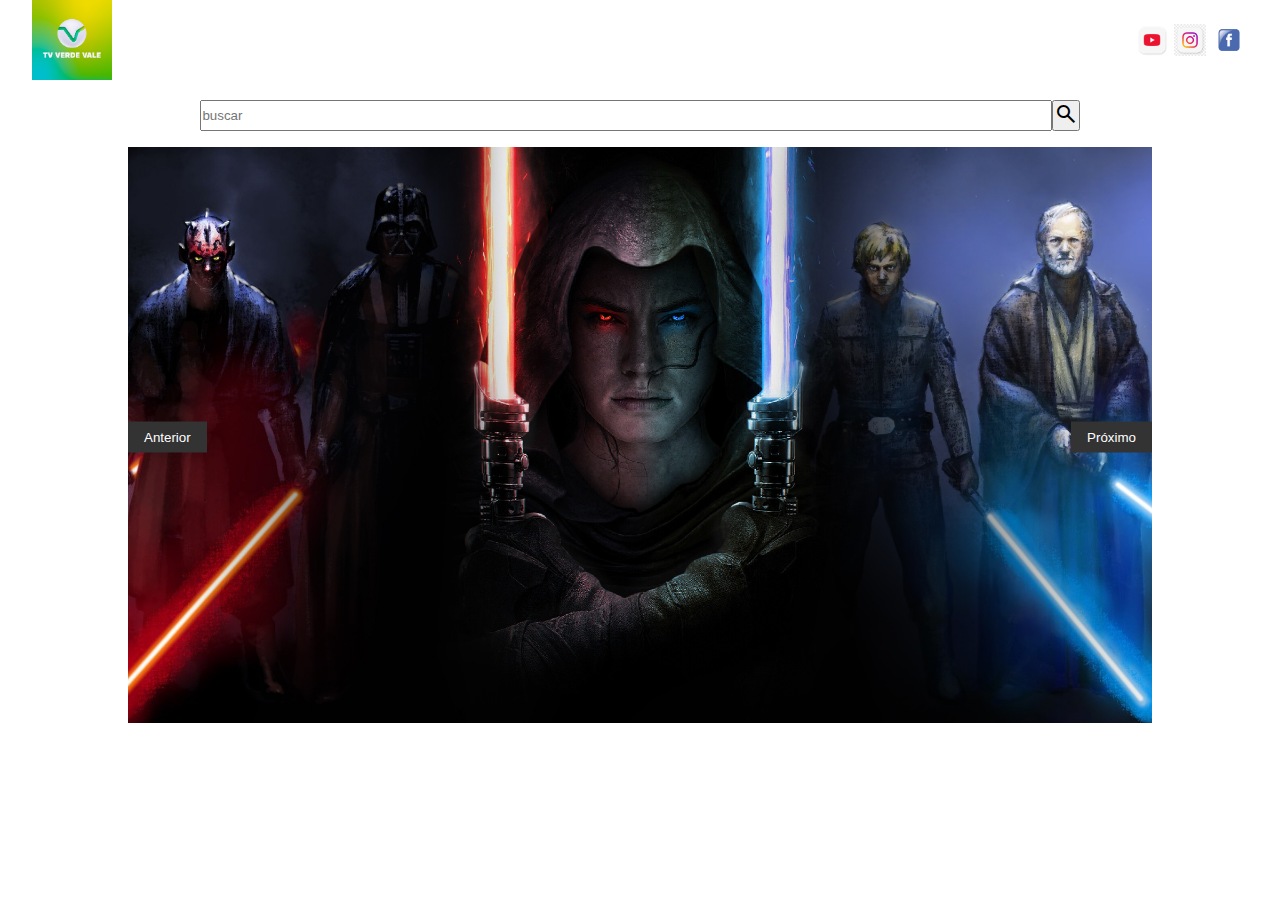
==== index.html @ 39187dad "style: header search carousel" ====
<!DOCTYPE html>
<html lang="pt-br">
<head>
    <meta charset="UTF-8">
    <meta name="viewport" content="width=device-width, initial-scale=1.0">
    <link rel="stylesheet" href="https://fonts.googleapis.com/css2?family=Material+Symbols+Outlined:opsz,wght,FILL,GRAD@20..48,100..700,0..1,-50..200" />
    <link rel="stylesheet" href="./css/style.css">
    <title>Document</title>
</head>
<body>
    <header>
        <nav class="cabecalho">
            <a class="logo" href="#"><img src="./img/iconeVerdesVales.jpg" alt="Logo TV Verdes Vales"></a>
            <ul class="redes">
                <li>
                    <a href="https://www.youtube.com/@TvVerdeValeCanal13" target="_blank">
                    <img src="./img/youtube.png" alt="youtube"></a>
                </li>
                <li class="instaIcon"><a href="https://www.instagram.com/tvverdevale/">
                    <img src="./img/Insta.png" alt="instagram">
                    </a>
                </li>
                <li class="faceIcon">
                    <a href="https://www.facebook.com/tvverdevale/?locale=pt_BR">
                        <img src="./img/Facee.png" alt="facebook">
                    </a>
                </li>
            </ul>
        </nav>
    </header>
    <div class="pesquisa">
        <input type="text" placeholder="buscar">
        <button ><span class="material-symbols-outlined">search</span></button>
    </div>
    <div class="noticias">
        <div class="carrosel">
          <div class="slide"><img src="./img/1311649.jpg" alt="Imagem 1"></div>
          <div class="slide"><img src="./img/1338867.png" alt="Imagem 2"></div>
          <div class="slide"><img src="./img/star wars.jpg" alt="Imagem 3"></div>
          <!-- Adicione mais slides conforme necessário -->
        </div>
        <button id="prevBtn">Anterior</button>
        <button id="nextBtn">Próximo</button>
    </div>
    <div class="menu"></div>
      
    <script>
    
        const carousel = document.querySelector('.carrosel');
        const prevButton = document.getElementById('prevBtn');
        const nextButton = document.getElementById('nextBtn');
        let counter = 0;
        
        nextButton.addEventListener('click', () => {
          counter++;
          carousel.style.transform = `translateX(${-counter * 100}%)`;
        });
        
        prevButton.addEventListener('click', () => {
          if (counter > 0) {
            counter--;
            carousel.style.transform = `translateX(${-counter * 100}%)`;
          }
        });
        </script>
</body>
</html>
---- css/style.css ----
*{
    margin: 0;
    padding: 0;
    box-sizing: border-box;
    font-family: 'Poppins', sans-serif;
    list-style: none;
    text-decoration: none;
}
.cabecalho{
    display: flex;
    align-items: center;
    justify-content: space-between;
    padding: 0 2rem ;
}

.logo img{
    width: 5rem;}
.redes{
    display: flex;
}
.redes a{
    margin: 0.2rem;
}
.redes img{
    width: 2rem;
}
.pesquisa{
    display: flex;
    justify-content: center;
    padding: 1rem 2rem;
}
.pesquisa input{
    width: 70%;
}
.noticias {
    width: 80%;
    margin: 0 auto;
    overflow: hidden;
    position: relative;
  }
  
.carrosel {
    display: flex;
    transition: transform 0.5s ease;
  }
  
.slide {
    flex: 0 0 100%;
  }
  
.slide img{
    max-width: 100%;
    height: auto;
  }
  
.noticias button{
    position: absolute;
    top: 50%;
    transform: translateY(-50%);
    padding: 8px 16px;
    border: none;
    background-color: #333;
    color: white;
    cursor: pointer;
  }
  
#prevBtn {
    left: 0;
  }
  
#nextBtn {
    right: 0;
  }
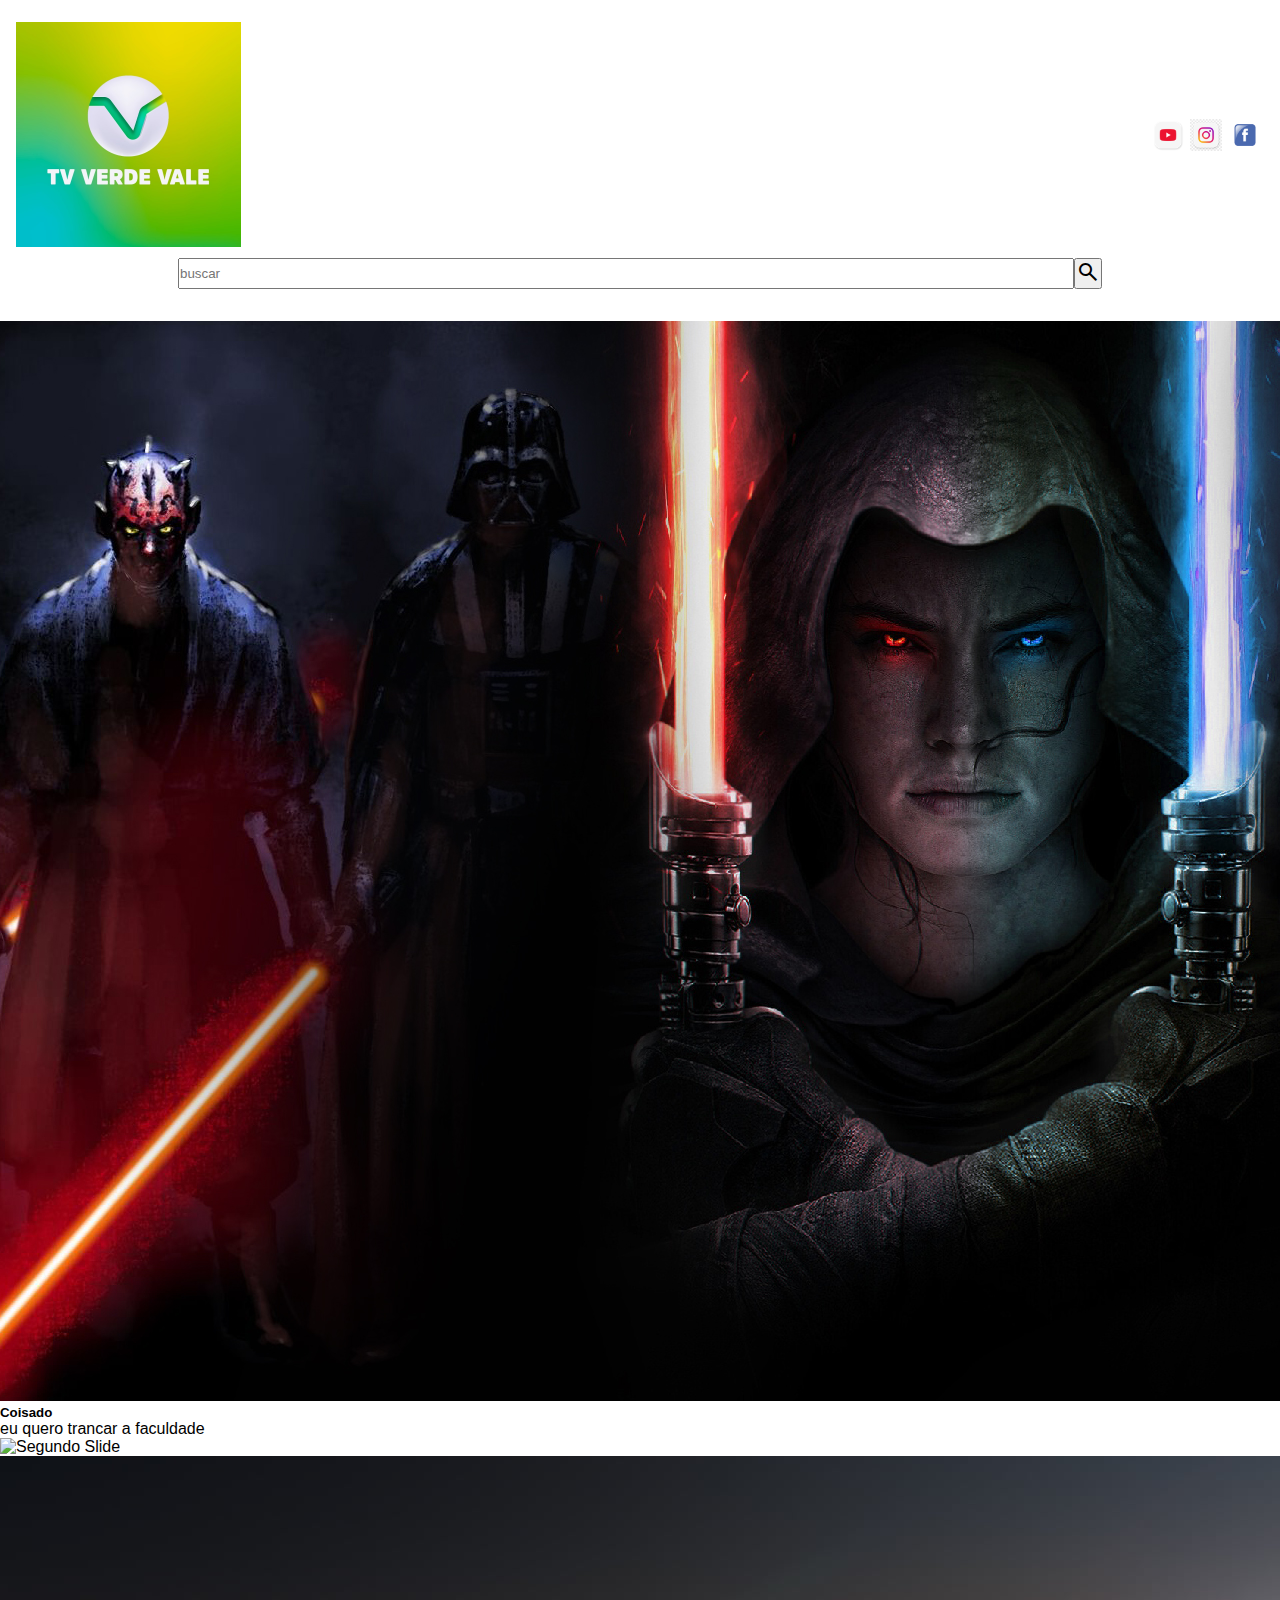
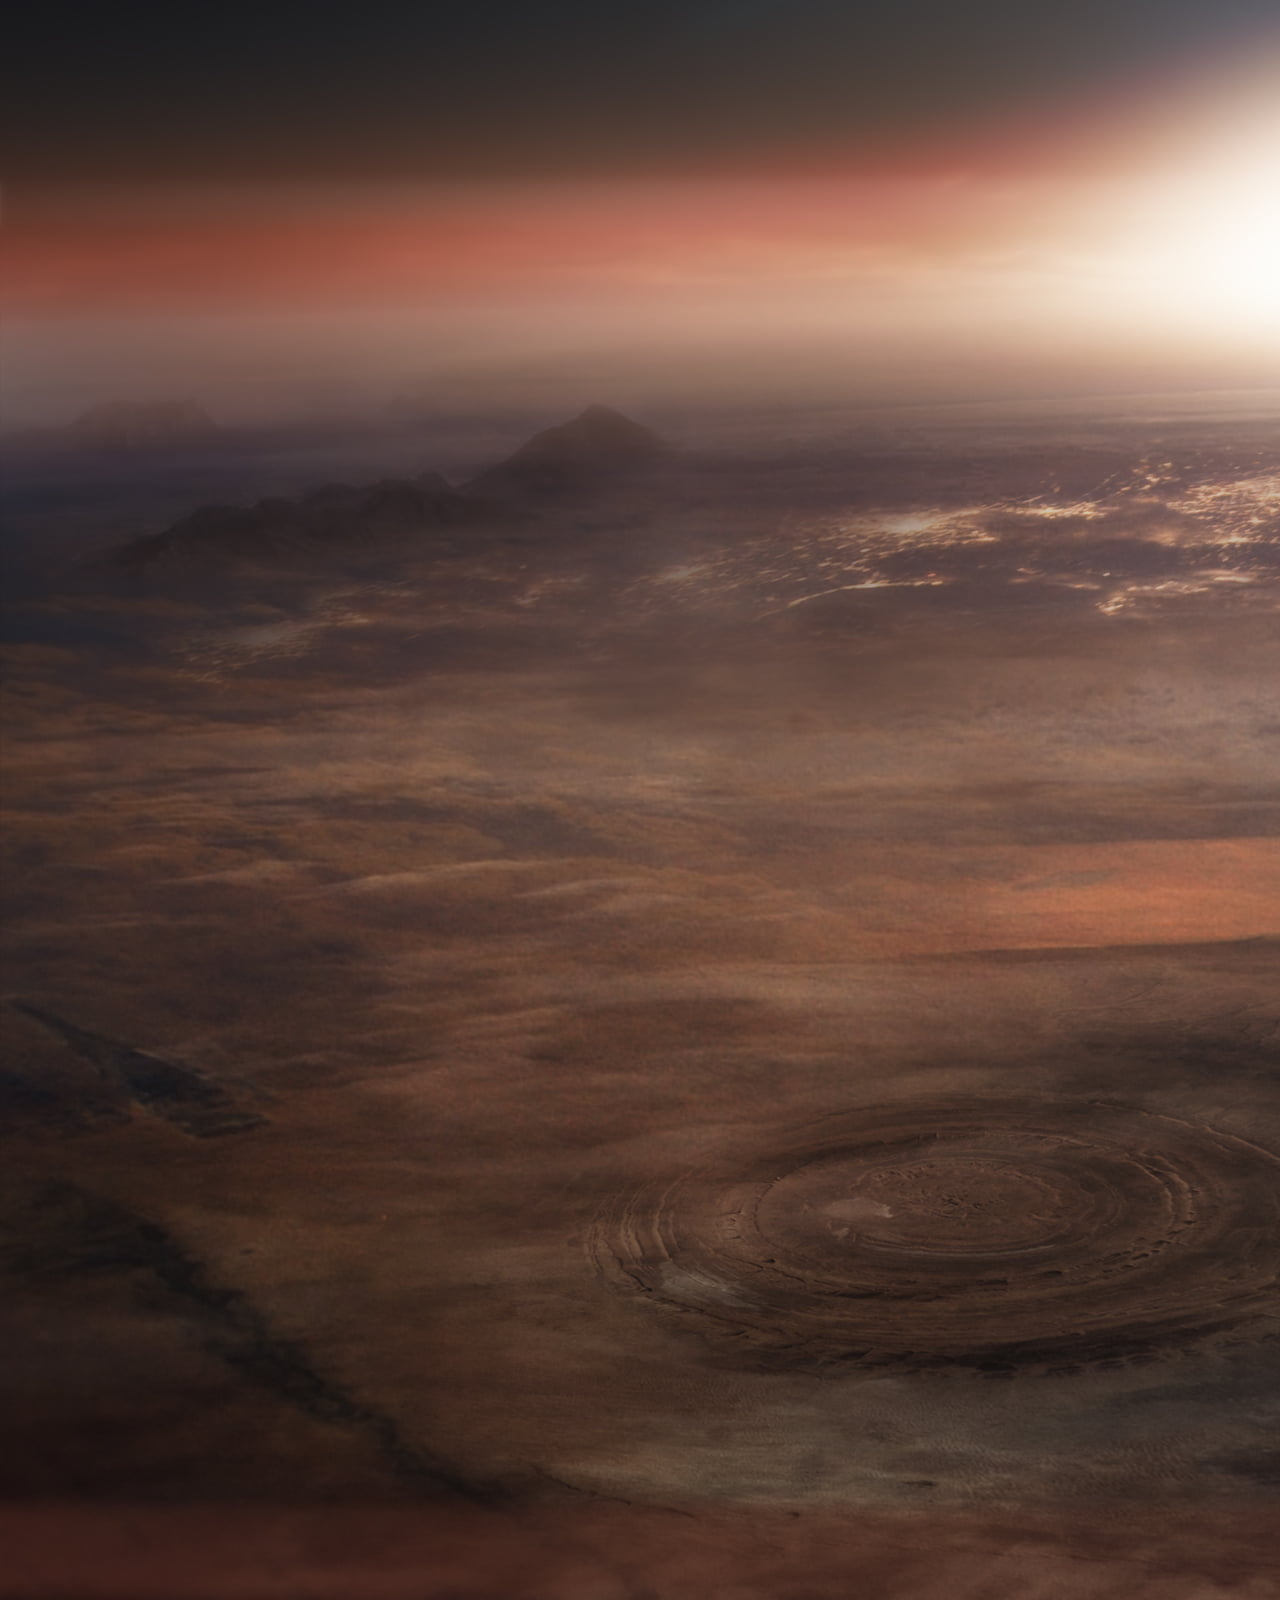
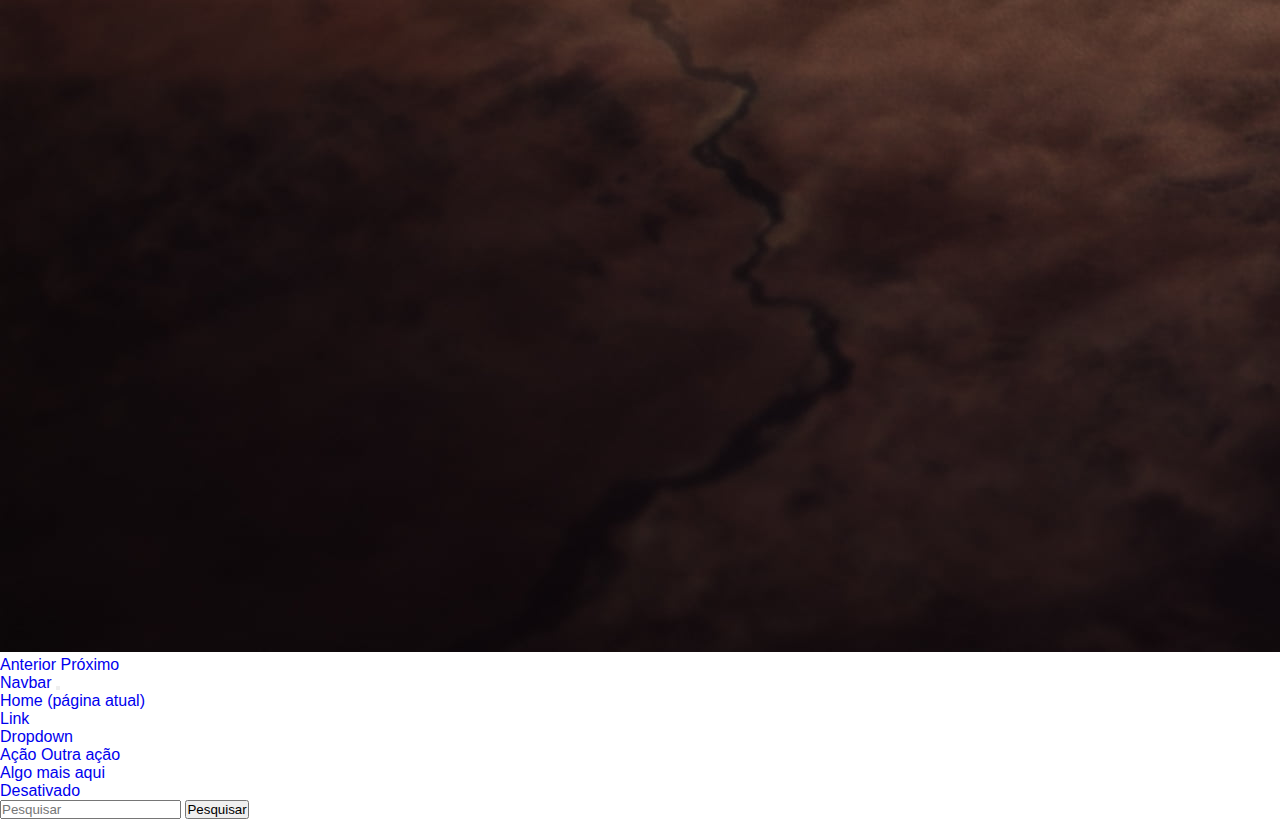
==== commit 6d3e5f2f: "Começando do 0 Com Bootstrap" ====
--- a/index.html
+++ b/index.html
@@ -5,11 +5,12 @@
     <meta name="viewport" content="width=device-width, initial-scale=1.0">
     <link rel="stylesheet" href="https://fonts.googleapis.com/css2?family=Material+Symbols+Outlined:opsz,wght,FILL,GRAD@20..48,100..700,0..1,-50..200" />
     <link rel="stylesheet" href="./css/style.css">
+    <link rel="stylesheet" href="https://stackpath.bootstrapcdn.com/bootstrap/4.1.3/css/bootstrap.min.css" integrity="sha384-MCw98/SFnGE8fJT3GXwEOngsV7Zt27NXFoaoApmYm81iuXoPkFOJwJ8ERdknLPMO" crossorigin="anonymous">
     <title>Document</title>
 </head>
 <body>
-    <header>
-        <nav class="cabecalho">
+    <header class="cabecalho">
+        <nav>
             <a class="logo" href="#"><img src="./img/iconeVerdesVales.jpg" alt="Logo TV Verdes Vales"></a>
             <ul class="redes">
                 <li>
@@ -28,40 +29,88 @@
             </ul>
         </nav>
     </header>
-    <div class="pesquisa">
-        <input type="text" placeholder="buscar">
-        <button ><span class="material-symbols-outlined">search</span></button>
-    </div>
-    <div class="noticias">
-        <div class="carrosel">
-          <div class="slide"><img src="./img/1311649.jpg" alt="Imagem 1"></div>
-          <div class="slide"><img src="./img/1338867.png" alt="Imagem 2"></div>
-          <div class="slide"><img src="./img/star wars.jpg" alt="Imagem 3"></div>
-          <!-- Adicione mais slides conforme necessário -->
+    <main class="noticias container-fluid">
+        <div class="row">
+            <div class="col">
+              <div class="pesquisa">
+                <input type="text" placeholder="buscar">
+            <button ><span class="material-symbols-outlined">search</span></button>
+              </div>
+            </div>
         </div>
-        <button id="prevBtn">Anterior</button>
-        <button id="nextBtn">Próximo</button>
-    </div>
-    <div class="menu"></div>
-      
-    <script>
-    
-        const carousel = document.querySelector('.carrosel');
-        const prevButton = document.getElementById('prevBtn');
-        const nextButton = document.getElementById('nextBtn');
-        let counter = 0;
-        
-        nextButton.addEventListener('click', () => {
-          counter++;
-          carousel.style.transform = `translateX(${-counter * 100}%)`;
-        });
-        
-        prevButton.addEventListener('click', () => {
-          if (counter > 0) {
-            counter--;
-            carousel.style.transform = `translateX(${-counter * 100}%)`;
-          }
-        });
-        </script>
+        <div class="row">
+            <div class="col">
+              <div id="carouselExampleIndicators" class="carousel slide" data-ride="carousel">
+                <div id="carouselExampleIndicators" class="carousel slide" data-ride="carousel">
+                    <ol class="carousel-indicators">
+                    <li data-target="#carouselExampleIndicators" data-slide-to="0" class="active"></li>
+                    <li data-target="#carouselExampleIndicators" data-slide-to="1"></li>
+                    <li data-target="#carouselExampleIndicators" data-slide-to="2"></li>
+                    </ol>
+                    <div class="carousel-inner">
+                    <div class="carousel-item active">
+                        <img class="d-block w-100" src="./img/1311649.jpg" alt="Primeiro Slide">
+                        <div class="carousel-caption d-none d-md-block"><h5>Coisado</h5><p>eu quero trancar a faculdade</p></div>
+                    </div>
+                    <div class="carousel-item">
+                        <img class="d-block w-100" src="./img/1338867.png" alt="Segundo Slide">
+                    </div>
+                    <div class="carousel-item">
+                        <img class="d-block w-100" src="./img/star wars.jpg" alt="Terceiro Slide">
+                    </div>
+                    </div>
+                    <a class="carousel-control-prev" href="#carouselExampleIndicators" role="button" data-slide="prev">
+                    <span class="carousel-control-prev-icon" aria-hidden="true"></span>
+                    <span class="sr-only">Anterior</span>
+                    </a>
+                    <a class="carousel-control-next" href="#carouselExampleIndicators" role="button" data-slide="next">
+                    <span class="carousel-control-next-icon" aria-hidden="true"></span>
+                    <span class="sr-only">Próximo</span>
+                    </a>
+                </div>
+              </div>
+            </div>
+          </div>
+    </main>
+      <footer>
+        <nav class="navbar navbar-expand-lg navbar-light bg-light">
+            <a class="navbar-brand" href="#">Navbar</a>
+            <button class="navbar-toggler" type="button" data-toggle="collapse" data-target="#conteudoNavbarSuportado" aria-controls="conteudoNavbarSuportado" aria-expanded="false" aria-label="Alterna navegação">
+              <span class="navbar-toggler-icon"></span>
+            </button>
+          
+            <div class="collapse navbar-collapse" id="conteudoNavbarSuportado">
+              <ul class="navbar-nav mr-auto">
+                <li class="nav-item active">
+                  <a class="nav-link" href="#">Home <span class="sr-only">(página atual)</span></a>
+                </li>
+                <li class="nav-item">
+                  <a class="nav-link" href="#">Link</a>
+                </li>
+                <li class="nav-item dropdown">
+                  <a class="nav-link dropdown-toggle" href="#" id="navbarDropdown" role="button" data-toggle="dropdown" aria-haspopup="true" aria-expanded="false">
+                    Dropdown
+                  </a>
+                  <div class="dropdown-menu" aria-labelledby="navbarDropdown">
+                    <a class="dropdown-item" href="#">Ação</a>
+                    <a class="dropdown-item" href="#">Outra ação</a>
+                    <div class="dropdown-divider"></div>
+                    <a class="dropdown-item" href="#">Algo mais aqui</a>
+                  </div>
+                </li>
+                <li class="nav-item">
+                  <a class="nav-link disabled" href="#">Desativado</a>
+                </li>
+              </ul>
+              <form class="form-inline my-2 my-lg-0">
+                <input class="form-control mr-sm-2" type="search" placeholder="Pesquisar" aria-label="Pesquisar">
+                <button class="btn btn-outline-success my-2 my-sm-0" type="submit">Pesquisar</button>
+              </form>
+            </div>
+          </nav>
+    </footer>
+<script src="https://code.jquery.com/jquery-3.3.1.slim.min.js" integrity="sha384-q8i/X+965DzO0rT7abK41JStQIAqVgRVzpbzo5smXKp4YfRvH+8abtTE1Pi6jizo" crossorigin="anonymous"></script>
+<script src="https://cdnjs.cloudflare.com/ajax/libs/popper.js/1.14.3/umd/popper.min.js" integrity="sha384-ZMP7rVo3mIykV+2+9J3UJ46jBk0WLaUAdn689aCwoqbBJiSnjAK/l8WvCWPIPm49" crossorigin="anonymous"></script>
+<script src="https://stackpath.bootstrapcdn.com/bootstrap/4.1.3/js/bootstrap.min.js" integrity="sha384-ChfqqxuZUCnJSK3+MXmPNIyE6ZbWh2IMqE241rYiqJxyMiZ6OW/JmZQ5stwEULTy" crossorigin="anonymous"></script>
 </body>
 </html>--- a/css/style.css
+++ b/css/style.css
@@ -6,69 +6,46 @@
     list-style: none;
     text-decoration: none;
 }
-.cabecalho{
-    display: flex;
-    align-items: center;
-    justify-content: space-between;
-    padding: 0 2rem ;
+body, html{
+  display: flex;
+  flex-direction: column;
+  min-height: 100vh;
+}
+
+
+.cabecalho nav{
+  display: flex;
+  align-items: center;
+  justify-content: space-between;
+  padding: 1rem 1rem 0 1rem;
 }
 
 .logo img{
-    width: 5rem;}
+  margin:  0.4rem 0;
+  width: 25%;}
 .redes{
-    display: flex;
+  display: flex;
 }
 .redes a{
-    margin: 0.2rem;
+  margin: 0.2rem;
 }
 .redes img{
-    width: 2rem;
+  width: 2rem;
 }
 .pesquisa{
     display: flex;
     justify-content: center;
-    padding: 1rem 2rem;
+    margin: 0 0 2rem 0;
 }
 .pesquisa input{
-    width: 70%;
+    width:70%;
 }
 .noticias {
-    width: 80%;
-    margin: 0 auto;
-    overflow: hidden;
-    position: relative;
-  }
-  
-.carrosel {
-    display: flex;
-    transition: transform 0.5s ease;
-  }
-  
-.slide {
-    flex: 0 0 100%;
-  }
-  
-.slide img{
-    max-width: 100%;
-    height: auto;
-  }
-  
-.noticias button{
-    position: absolute;
-    top: 50%;
-    transform: translateY(-50%);
-    padding: 8px 16px;
-    border: none;
-    background-color: #333;
-    color: white;
-    cursor: pointer;
-  }
-  
-#prevBtn {
-    left: 0;
-  }
-  
-#nextBtn {
-    right: 0;
-  }
-  
+  flex: 1;
+}
+
+footer{
+  position: relative;
+  bottom: 0;
+  width: 100%;
+}
